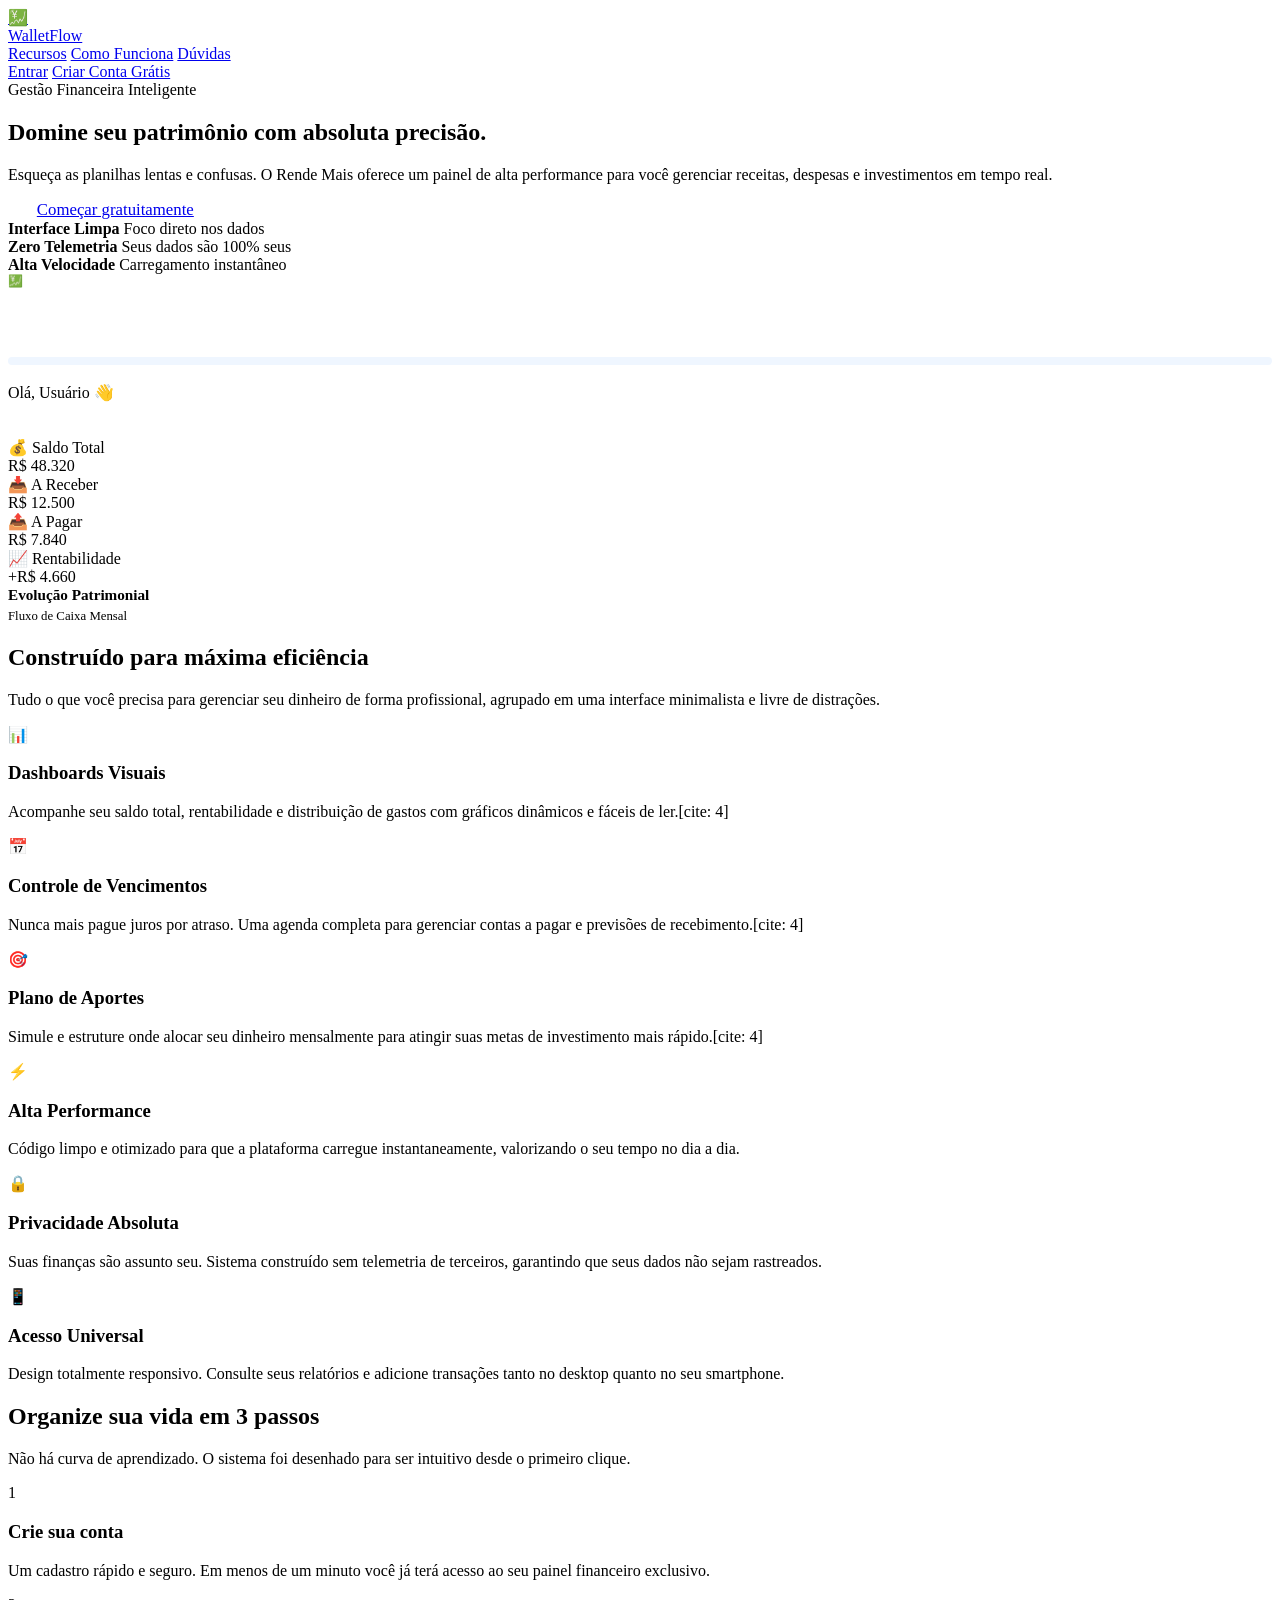
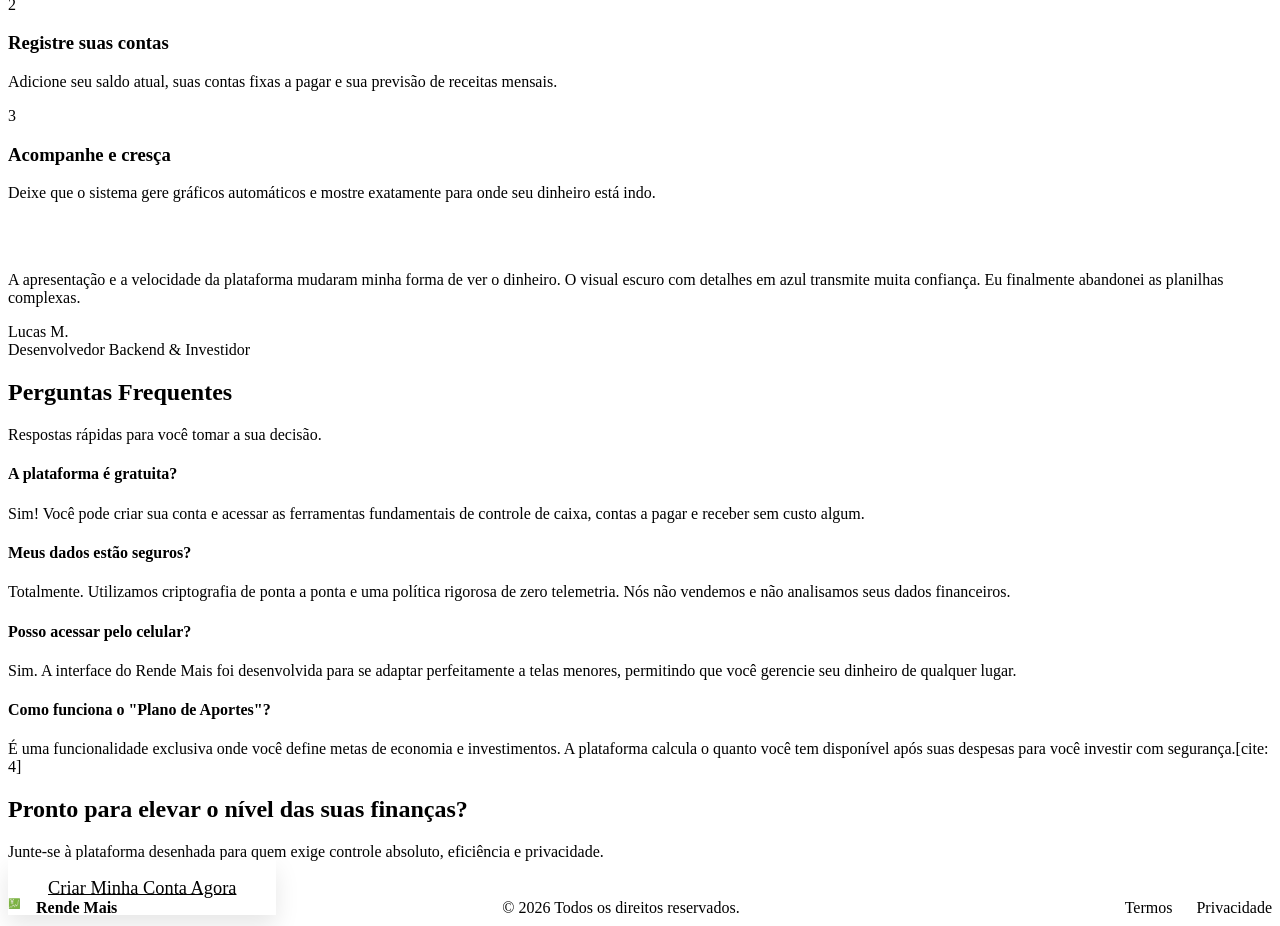
==== frontend/src/templates/index.html @ 14ad1508 "chore: initial project setup" ====
<!DOCTYPE html>
<html lang="pt-br">

<head>
    <meta charset="UTF-8" />
    <meta name="viewport" content="width=device-width, initial-scale=1.0" />
    <!-- Fontes exatas do Início[cite: 4] -->
    <link
        href="https://fonts.googleapis.com/css2?family=DM+Sans:wght@300;400;500;600&family=Playfair+Display:wght@600&display=swap"
        rel="stylesheet">
    <title>WalletFlow</title>
    <link rel="stylesheet" href="{{ url_for('static', filename='css/index.css') }}">
</head>

<body>
    <!-- HEADER[cite: 5] -->
    <header class="header">
        <div class="container nav">
            <a href="#" class="brand">
                <div class="logo-icon">💹</div>
                <span class="logo-name">WalletFlow</span>
            </a>

            <nav class="nav-links">
                <a href="#funcionalidades">Recursos</a>
                <a href="#como-funciona">Como Funciona</a>
                <a href="#faq">Dúvidas</a>
            </nav>

            <div class="cta-row">
                <!-- Rotas dinâmicas do Flask[cite: 4, 5] -->
                <a href="/login" class="btn btn-secondary">Entrar</a>
                <a href="/register" class="btn btn-primary">Criar Conta Grátis</a>
            </div>
        </div>
    </header>

    <main>
        <!-- HERO SECTION[cite: 5] -->
        <section class="hero">
            <div class="container hero-grid">
                <div>
                    <div class="eyebrow">Gestão Financeira Inteligente</div>
                    <h1>Domine seu patrimônio com absoluta precisão.</h1>
                    <p class="lead">
                        Esqueça as planilhas lentas e confusas. O Rende Mais oferece um painel de alta performance para
                        você gerenciar receitas, despesas e investimentos em tempo real.
                    </p>

                    <div class="cta-row">
                        <a href="/register" class="btn btn-primary"
                            style="padding: 1rem 1.8rem; font-size: 1.05rem;">Começar gratuitamente</a>
                    </div>

                    <div class="stats">
                        <div>
                            <strong>Interface Limpa</strong>
                            Foco direto nos dados
                        </div>
                        <div>
                            <strong>Zero Telemetria</strong>
                            Seus dados são 100% seus
                        </div>
                        <div>
                            <strong>Alta Velocidade</strong>
                            Carregamento instantâneo
                        </div>
                    </div>
                </div>

                <!-- MOCKUP CSS: Representação fiel do inicio.html[cite: 4] -->
                <div class="mockup-wrapper">
                    <div class="mockup-sidebar">
                        <div style="display:flex; gap:8px; align-items:center; margin-bottom: 20px;">
                            <div class="logo-icon" style="width:24px; height:24px; font-size:12px;">💹</div>
                        </div>
                        <div style="height:8px; background:var(--border); border-radius:4px; width:100%;"></div>
                        <div style="height:8px; background:var(--border); border-radius:4px; width:80%;"></div>
                        <div style="height:8px; background:var(--border); border-radius:4px; width:90%;"></div>
                        <div style="height:8px; background:#eff6ff; border-radius:4px; width:100%; margin-top:15px;">
                        </div>
                        <div
                            style="height:8px; background:var(--border); border-radius:4px; width:85%; margin-top:10px;">
                        </div>
                    </div>
                    <div class="mockup-main">
                        <div class="mockup-header">
                            <div class="mockup-title">Olá, Usuário 👋</div>
                            <div
                                style="width:36px; height:36px; border-radius:50%; background:var(--accent2); color:#fff; display:flex; align-items:center; justify-content:center; font-size:13px; font-weight:bold;">
                                US</div>
                        </div>

                        <div class="mockup-metrics">
                            <div class="m-card">
                                <div class="m-label"><span style="color:var(--green)">💰</span> Saldo Total</div>
                                <div class="m-value">R$ 48.320</div>
                            </div>
                            <div class="m-card">
                                <div class="m-label"><span style="color:var(--blue)">📥</span> A Receber</div>
                                <div class="m-value">R$ 12.500</div>
                            </div>
                            <div class="m-card">
                                <div class="m-label"><span style="color:var(--red)">📤</span> A Pagar</div>
                                <div class="m-value">R$ 7.840</div>
                            </div>
                            <div class="m-card">
                                <div class="m-label"><span style="color:var(--amber)">📈</span> Rentabilidade</div>
                                <div class="m-value" style="color:var(--green)">+R$ 4.660</div>
                            </div>
                        </div>

                        <div class="mockup-chart">
                            <div style="font-weight:600; font-size:0.95rem; margin-bottom: 5px;">Evolução Patrimonial
                            </div>
                            <div style="font-size:0.8rem; color:var(--muted)">Fluxo de Caixa Mensal</div>
                            <div class="chart-line"></div>
                        </div>
                    </div>
                </div>
            </div>
        </section>

        <!-- FUNCIONALIDADES[cite: 5] -->
        <section id="funcionalidades" class="section bg-white">
            <div class="container">
                <div class="section-title">
                    <h2>Construído para máxima eficiência</h2>
                    <p>Tudo o que você precisa para gerenciar seu dinheiro de forma profissional, agrupado em uma
                        interface minimalista e livre de distrações.</p>
                </div>

                <div class="features-grid">
                    <div class="feature-card">
                        <div class="icon">📊</div>
                        <h3>Dashboards Visuais</h3>
                        <p>Acompanhe seu saldo total, rentabilidade e distribuição de gastos com gráficos dinâmicos e
                            fáceis de ler.[cite: 4]</p>
                    </div>

                    <div class="feature-card">
                        <div class="icon">📅</div>
                        <h3>Controle de Vencimentos</h3>
                        <p>Nunca mais pague juros por atraso. Uma agenda completa para gerenciar contas a pagar e
                            previsões de recebimento.[cite: 4]</p>
                    </div>

                    <div class="feature-card">
                        <div class="icon">🎯</div>
                        <h3>Plano de Aportes</h3>
                        <p>Simule e estruture onde alocar seu dinheiro mensalmente para atingir suas metas de
                            investimento mais rápido.[cite: 4]</p>
                    </div>

                    <div class="feature-card">
                        <div class="icon">⚡</div>
                        <h3>Alta Performance</h3>
                        <p>Código limpo e otimizado para que a plataforma carregue instantaneamente, valorizando o seu
                            tempo no dia a dia.</p>
                    </div>

                    <div class="feature-card">
                        <div class="icon">🔒</div>
                        <h3>Privacidade Absoluta</h3>
                        <p>Suas finanças são assunto seu. Sistema construído sem telemetria de terceiros, garantindo que
                            seus dados não sejam rastreados.</p>
                    </div>

                    <div class="feature-card">
                        <div class="icon">📱</div>
                        <h3>Acesso Universal</h3>
                        <p>Design totalmente responsivo. Consulte seus relatórios e adicione transações tanto no desktop
                            quanto no seu smartphone.</p>
                    </div>
                </div>
            </div>
        </section>

        <!-- COMO FUNCIONA -->
        <section id="como-funciona" class="section">
            <div class="container">
                <div class="section-title">
                    <h2>Organize sua vida em 3 passos</h2>
                    <p>Não há curva de aprendizado. O sistema foi desenhado para ser intuitivo desde o primeiro clique.
                    </p>
                </div>

                <div class="steps-container">
                    <div class="step">
                        <div class="step-number">1</div>
                        <h3>Crie sua conta</h3>
                        <p>Um cadastro rápido e seguro. Em menos de um minuto você já terá acesso ao seu painel
                            financeiro exclusivo.</p>
                    </div>
                    <div class="step">
                        <div class="step-number">2</div>
                        <h3>Registre suas contas</h3>
                        <p>Adicione seu saldo atual, suas contas fixas a pagar e sua previsão de receitas mensais.</p>
                    </div>
                    <div class="step">
                        <div class="step-number">3</div>
                        <h3>Acompanhe e cresça</h3>
                        <p>Deixe que o sistema gere gráficos automáticos e mostre exatamente para onde seu dinheiro está
                            indo.</p>
                    </div>
                </div>
            </div>
        </section>

        <!-- PROVA SOCIAL[cite: 5] -->
        <section class="container">
            <div class="proof-section">
                <div style="color: rgba(255,255,255,0.6); font-size: 2rem; margin-bottom: 1rem;">"</div>
                <p class="proof-quote">
                    A apresentação e a velocidade da plataforma mudaram minha forma de ver o dinheiro. O visual escuro
                    com detalhes em azul transmite muita confiança. Eu finalmente abandonei as planilhas complexas.
                </p>
                <div class="proof-author">Lucas M.</div>
                <div class="proof-role">Desenvolvedor Backend & Investidor</div>
            </div>
        </section>

        <!-- FAQ -->
        <section id="faq" class="section bg-white">
            <div class="container">
                <div class="section-title">
                    <h2>Perguntas Frequentes</h2>
                    <p>Respostas rápidas para você tomar a sua decisão.</p>
                </div>

                <div class="faq-grid">
                    <div class="faq-item">
                        <h4>A plataforma é gratuita?</h4>
                        <p>Sim! Você pode criar sua conta e acessar as ferramentas fundamentais de controle de caixa,
                            contas a pagar e receber sem custo algum.</p>
                    </div>
                    <div class="faq-item">
                        <h4>Meus dados estão seguros?</h4>
                        <p>Totalmente. Utilizamos criptografia de ponta a ponta e uma política rigorosa de zero
                            telemetria. Nós não vendemos e não analisamos seus dados financeiros.</p>
                    </div>
                    <div class="faq-item">
                        <h4>Posso acessar pelo celular?</h4>
                        <p>Sim. A interface do Rende Mais foi desenvolvida para se adaptar perfeitamente a telas
                            menores, permitindo que você gerencie seu dinheiro de qualquer lugar.</p>
                    </div>
                    <div class="faq-item">
                        <h4>Como funciona o "Plano de Aportes"?</h4>
                        <p>É uma funcionalidade exclusiva onde você define metas de economia e investimentos. A
                            plataforma calcula o quanto você tem disponível após suas despesas para você investir com
                            segurança.[cite: 4]</p>
                    </div>
                </div>
            </div>
        </section>

        <!-- FINAL CTA[cite: 5] -->
        <section class="container">
            <div class="final-cta">
                <h2>Pronto para elevar o nível das suas finanças?</h2>
                <p>Junte-se à plataforma desenhada para quem exige controle absoluto, eficiência e privacidade.</p>
                <a href="/register" class="btn btn-primary"
                    style="background:#ffffff; color:var(--accent2); font-size:1.15rem; padding: 1.1rem 2.5rem; box-shadow: 0 10px 25px rgba(0,0,0,0.1);">Criar
                    Minha Conta Agora</a>
            </div>
        </section>
    </main>

    <!-- FOOTER[cite: 5] -->
    <footer class="footer">
        <div class="container" style="display: flex; justify-content: space-between; align-items: center;">
            <div style="display: flex; align-items: center; gap: 8px;">
                <span class="logo-icon" style="width:20px; height:20px; font-size:10px;">💹</span>
                <strong style="color:var(--accent)">Rende Mais</strong>
            </div>
            <div>
                © 2026 Todos os direitos reservados.
            </div>
            <div style="display: flex; gap: 1.5rem;">
                <a href="#" style="color:var(--muted); text-decoration:none;">Termos</a>
                <a href="#" style="color:var(--muted); text-decoration:none;">Privacidade</a>
            </div>
        </div>
    </footer>
</body>

</html>
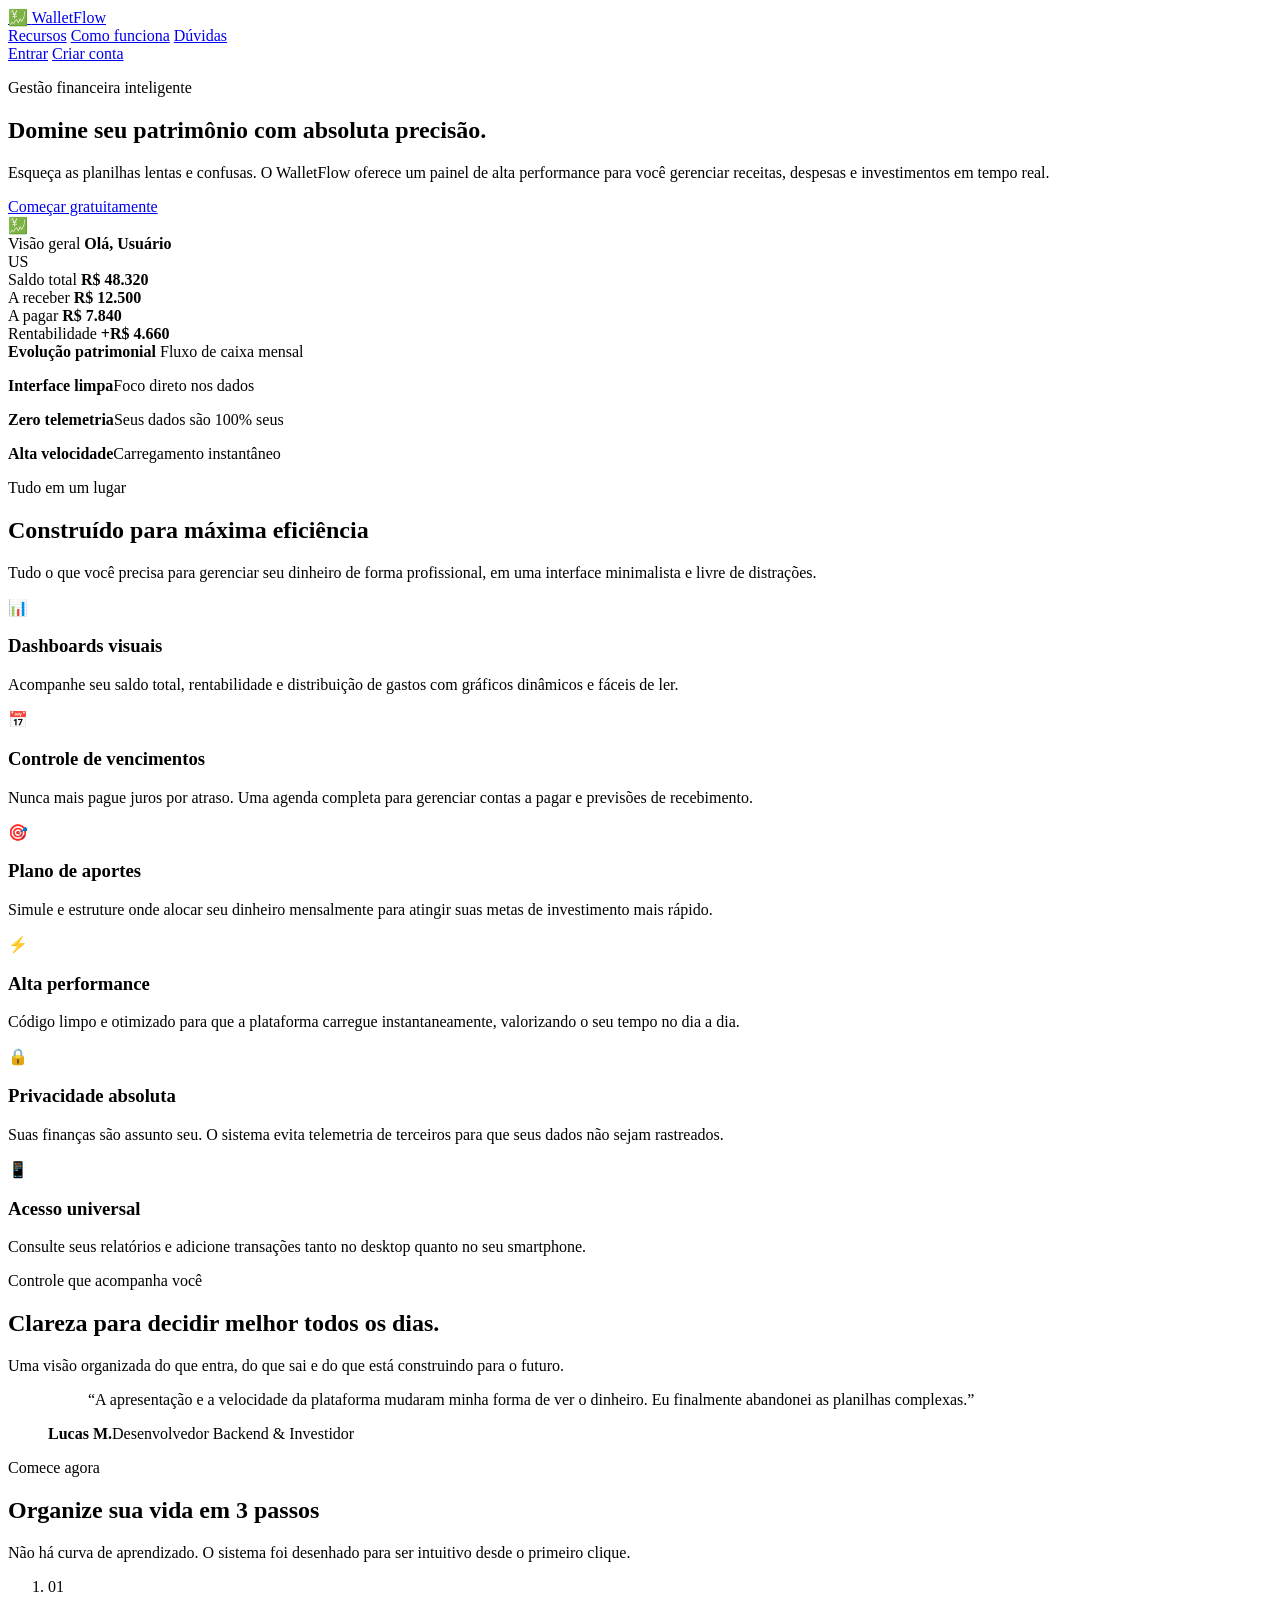
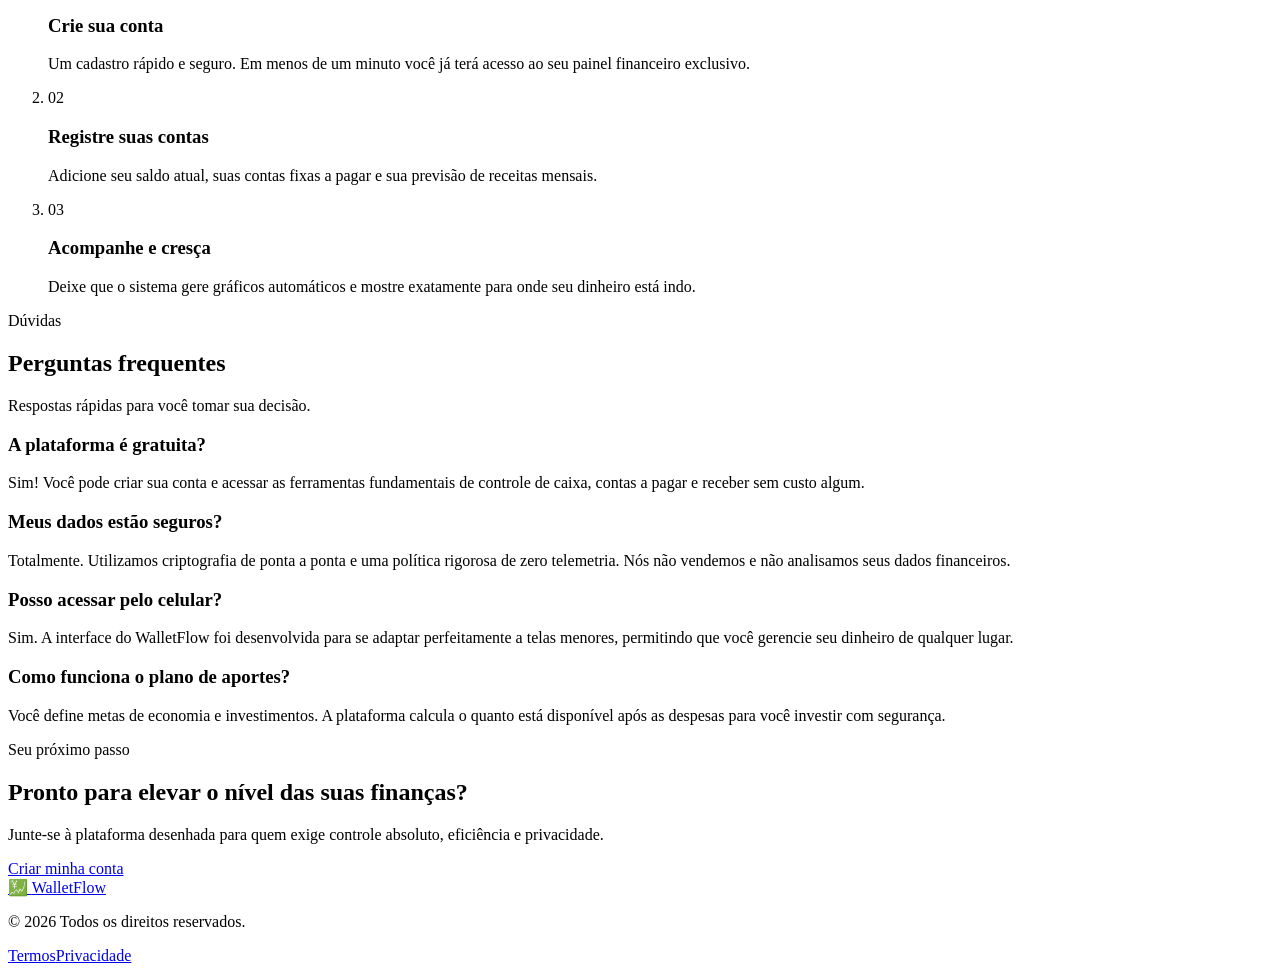
==== commit 2d9b0e3f: "refactor: reorganize frontend structure" ====
--- a/frontend/src/templates/index.html
+++ b/frontend/src/templates/index.html
@@ -1,285 +1,265 @@
 <!DOCTYPE html>
-<html lang="pt-br">
+<html lang="pt-BR">
 
 <head>
-    <meta charset="UTF-8" />
-    <meta name="viewport" content="width=device-width, initial-scale=1.0" />
-    <!-- Fontes exatas do Início[cite: 4] -->
+    <meta charset="UTF-8">
+    <meta name="viewport" content="width=device-width, initial-scale=1.0">
+    <link rel="preconnect" href="https://fonts.googleapis.com">
+    <link rel="preconnect" href="https://fonts.gstatic.com" crossorigin>
     <link
-        href="https://fonts.googleapis.com/css2?family=DM+Sans:wght@300;400;500;600&family=Playfair+Display:wght@600&display=swap"
+        href="https://fonts.googleapis.com/css2?family=DM+Sans:wght@400;500;600&family=Playfair+Display:wght@600&display=swap"
         rel="stylesheet">
-    <title>WalletFlow</title>
+    <title>WalletFlow | Gestão financeira</title>
     <link rel="stylesheet" href="{{ url_for('static', filename='css/index.css') }}">
 </head>
 
 <body>
-    <!-- HEADER[cite: 5] -->
-    <header class="header">
-        <div class="container nav">
-            <a href="#" class="brand">
-                <div class="logo-icon">💹</div>
-                <span class="logo-name">WalletFlow</span>
+    <header class="site-header">
+        <div class="container site-nav">
+            <a href="/" class="brand" aria-label="WalletFlow, ir para o início">
+                <span class="brand-symbol" aria-hidden="true">💹</span>
+                <span class="brand-name">WalletFlow</span>
             </a>
 
-            <nav class="nav-links">
+            <nav class="nav-links" aria-label="Navegação principal">
                 <a href="#funcionalidades">Recursos</a>
-                <a href="#como-funciona">Como Funciona</a>
+                <a href="#como-funciona">Como funciona</a>
                 <a href="#faq">Dúvidas</a>
             </nav>
 
-            <div class="cta-row">
-                <!-- Rotas dinâmicas do Flask[cite: 4, 5] -->
-                <a href="/login" class="btn btn-secondary">Entrar</a>
-                <a href="/register" class="btn btn-primary">Criar Conta Grátis</a>
+            <div class="nav-actions">
+                <a href="/login" class="button button-ghost">Entrar</a>
+                <a href="/register" class="button button-dark">Criar conta</a>
             </div>
         </div>
     </header>
 
     <main>
-        <!-- HERO SECTION[cite: 5] -->
         <section class="hero">
             <div class="container hero-grid">
-                <div>
-                    <div class="eyebrow">Gestão Financeira Inteligente</div>
+                <div class="hero-copy">
+                    <p class="eyebrow">Gestão financeira inteligente</p>
                     <h1>Domine seu patrimônio com absoluta precisão.</h1>
-                    <p class="lead">
-                        Esqueça as planilhas lentas e confusas. O Rende Mais oferece um painel de alta performance para
-                        você gerenciar receitas, despesas e investimentos em tempo real.
-                    </p>
-
-                    <div class="cta-row">
-                        <a href="/register" class="btn btn-primary"
-                            style="padding: 1rem 1.8rem; font-size: 1.05rem;">Começar gratuitamente</a>
+                    <p class="lead">Esqueça as planilhas lentas e confusas. O WalletFlow oferece um painel de alta
+                        performance para você gerenciar receitas, despesas e investimentos em tempo real.</p>
+                    <a href="/register" class="button button-dark button-large">Começar gratuitamente</a>
+                </div>
+
+                <div class="dashboard-preview" aria-label="Prévia ilustrativa do painel WalletFlow">
+                    <div class="preview-sidebar">
+                        <span class="preview-mark" aria-hidden="true">💹</span>
+                        <span class="preview-nav-line preview-nav-line--active"></span>
+                        <span class="preview-nav-line"></span>
+                        <span class="preview-nav-line preview-nav-line--short"></span>
+                        <span class="preview-nav-line"></span>
                     </div>
-
-                    <div class="stats">
-                        <div>
-                            <strong>Interface Limpa</strong>
-                            Foco direto nos dados
-                        </div>
-                        <div>
-                            <strong>Zero Telemetria</strong>
-                            Seus dados são 100% seus
-                        </div>
-                        <div>
-                            <strong>Alta Velocidade</strong>
-                            Carregamento instantâneo
+                    <div class="preview-main">
+                        <div class="preview-topline">
+                            <div>
+                                <span class="preview-kicker">Visão geral</span>
+                                <strong>Olá, Usuário</strong>
+                            </div>
+                            <span class="preview-avatar">US</span>
+                        </div>
+                        <div class="preview-metrics">
+                            <article class="metric-card">
+                                <span>Saldo total</span>
+                                <strong>R$ 48.320</strong>
+                            </article>
+                            <article class="metric-card">
+                                <span>A receber</span>
+                                <strong>R$ 12.500</strong>
+                            </article>
+                            <article class="metric-card">
+                                <span>A pagar</span>
+                                <strong>R$ 7.840</strong>
+                            </article>
+                            <article class="metric-card metric-card--positive">
+                                <span>Rentabilidade</span>
+                                <strong>+R$ 4.660</strong>
+                            </article>
+                        </div>
+                        <div class="preview-chart">
+                            <div class="preview-chart-heading">
+                                <strong>Evolução patrimonial</strong>
+                                <span>Fluxo de caixa mensal</span>
+                            </div>
+                            <div class="chart-grid" aria-hidden="true">
+                                <span></span><span></span><span></span><span></span></div>
+                            <div class="chart-line" aria-hidden="true"></div>
                         </div>
                     </div>
                 </div>
-
-                <!-- MOCKUP CSS: Representação fiel do inicio.html[cite: 4] -->
-                <div class="mockup-wrapper">
-                    <div class="mockup-sidebar">
-                        <div style="display:flex; gap:8px; align-items:center; margin-bottom: 20px;">
-                            <div class="logo-icon" style="width:24px; height:24px; font-size:12px;">💹</div>
-                        </div>
-                        <div style="height:8px; background:var(--border); border-radius:4px; width:100%;"></div>
-                        <div style="height:8px; background:var(--border); border-radius:4px; width:80%;"></div>
-                        <div style="height:8px; background:var(--border); border-radius:4px; width:90%;"></div>
-                        <div style="height:8px; background:#eff6ff; border-radius:4px; width:100%; margin-top:15px;">
-                        </div>
-                        <div
-                            style="height:8px; background:var(--border); border-radius:4px; width:85%; margin-top:10px;">
-                        </div>
+            </div>
+
+            <div class="container trust-list" aria-label="Diferenciais da plataforma">
+                <p><strong>Interface limpa</strong><span>Foco direto nos dados</span></p>
+                <p><strong>Zero telemetria</strong><span>Seus dados são 100% seus</span></p>
+                <p><strong>Alta velocidade</strong><span>Carregamento instantâneo</span></p>
+            </div>
+        </section>
+
+        <section id="funcionalidades" class="section section-soft">
+            <div class="container">
+                <div class="section-heading section-heading--split">
+                    <div>
+                        <p class="eyebrow">Tudo em um lugar</p>
+                        <h2>Construído para máxima eficiência</h2>
                     </div>
-                    <div class="mockup-main">
-                        <div class="mockup-header">
-                            <div class="mockup-title">Olá, Usuário 👋</div>
-                            <div
-                                style="width:36px; height:36px; border-radius:50%; background:var(--accent2); color:#fff; display:flex; align-items:center; justify-content:center; font-size:13px; font-weight:bold;">
-                                US</div>
-                        </div>
-
-                        <div class="mockup-metrics">
-                            <div class="m-card">
-                                <div class="m-label"><span style="color:var(--green)">💰</span> Saldo Total</div>
-                                <div class="m-value">R$ 48.320</div>
-                            </div>
-                            <div class="m-card">
-                                <div class="m-label"><span style="color:var(--blue)">📥</span> A Receber</div>
-                                <div class="m-value">R$ 12.500</div>
-                            </div>
-                            <div class="m-card">
-                                <div class="m-label"><span style="color:var(--red)">📤</span> A Pagar</div>
-                                <div class="m-value">R$ 7.840</div>
-                            </div>
-                            <div class="m-card">
-                                <div class="m-label"><span style="color:var(--amber)">📈</span> Rentabilidade</div>
-                                <div class="m-value" style="color:var(--green)">+R$ 4.660</div>
-                            </div>
-                        </div>
-
-                        <div class="mockup-chart">
-                            <div style="font-weight:600; font-size:0.95rem; margin-bottom: 5px;">Evolução Patrimonial
-                            </div>
-                            <div style="font-size:0.8rem; color:var(--muted)">Fluxo de Caixa Mensal</div>
-                            <div class="chart-line"></div>
-                        </div>
-                    </div>
-                </div>
-            </div>
-        </section>
-
-        <!-- FUNCIONALIDADES[cite: 5] -->
-        <section id="funcionalidades" class="section bg-white">
-            <div class="container">
-                <div class="section-title">
-                    <h2>Construído para máxima eficiência</h2>
-                    <p>Tudo o que você precisa para gerenciar seu dinheiro de forma profissional, agrupado em uma
-                        interface minimalista e livre de distrações.</p>
+                    <p>Tudo o que você precisa para gerenciar seu dinheiro de forma profissional, em uma interface
+                        minimalista e livre de distrações.</p>
                 </div>
 
                 <div class="features-grid">
-                    <div class="feature-card">
-                        <div class="icon">📊</div>
-                        <h3>Dashboards Visuais</h3>
+                    <article class="feature-card">
+                        <span class="feature-icon" aria-hidden="true">📊</span>
+                        <h3>Dashboards visuais</h3>
                         <p>Acompanhe seu saldo total, rentabilidade e distribuição de gastos com gráficos dinâmicos e
-                            fáceis de ler.[cite: 4]</p>
-                    </div>
-
-                    <div class="feature-card">
-                        <div class="icon">📅</div>
-                        <h3>Controle de Vencimentos</h3>
+                            fáceis de ler.</p>
+                    </article>
+                    <article class="feature-card">
+                        <span class="feature-icon" aria-hidden="true">📅</span>
+                        <h3>Controle de vencimentos</h3>
                         <p>Nunca mais pague juros por atraso. Uma agenda completa para gerenciar contas a pagar e
-                            previsões de recebimento.[cite: 4]</p>
-                    </div>
-
-                    <div class="feature-card">
-                        <div class="icon">🎯</div>
-                        <h3>Plano de Aportes</h3>
+                            previsões de recebimento.</p>
+                    </article>
+                    <article class="feature-card">
+                        <span class="feature-icon" aria-hidden="true">🎯</span>
+                        <h3>Plano de aportes</h3>
                         <p>Simule e estruture onde alocar seu dinheiro mensalmente para atingir suas metas de
-                            investimento mais rápido.[cite: 4]</p>
-                    </div>
-
-                    <div class="feature-card">
-                        <div class="icon">⚡</div>
-                        <h3>Alta Performance</h3>
+                            investimento mais rápido.</p>
+                    </article>
+                    <article class="feature-card">
+                        <span class="feature-icon" aria-hidden="true">⚡</span>
+                        <h3>Alta performance</h3>
                         <p>Código limpo e otimizado para que a plataforma carregue instantaneamente, valorizando o seu
                             tempo no dia a dia.</p>
-                    </div>
-
-                    <div class="feature-card">
-                        <div class="icon">🔒</div>
-                        <h3>Privacidade Absoluta</h3>
-                        <p>Suas finanças são assunto seu. Sistema construído sem telemetria de terceiros, garantindo que
-                            seus dados não sejam rastreados.</p>
-                    </div>
-
-                    <div class="feature-card">
-                        <div class="icon">📱</div>
-                        <h3>Acesso Universal</h3>
-                        <p>Design totalmente responsivo. Consulte seus relatórios e adicione transações tanto no desktop
-                            quanto no seu smartphone.</p>
-                    </div>
-                </div>
-            </div>
-        </section>
-
-        <!-- COMO FUNCIONA -->
+                    </article>
+                    <article class="feature-card">
+                        <span class="feature-icon" aria-hidden="true">🔒</span>
+                        <h3>Privacidade absoluta</h3>
+                        <p>Suas finanças são assunto seu. O sistema evita telemetria de terceiros para que seus dados
+                            não sejam rastreados.</p>
+                    </article>
+                    <article class="feature-card">
+                        <span class="feature-icon" aria-hidden="true">📱</span>
+                        <h3>Acesso universal</h3>
+                        <p>Consulte seus relatórios e adicione transações tanto no desktop quanto no seu smartphone.</p>
+                    </article>
+                </div>
+            </div>
+        </section>
+
+        <section class="proof-band">
+            <div class="container proof-layout">
+                <div>
+                    <p class="eyebrow eyebrow-light">Controle que acompanha você</p>
+                    <h2>Clareza para decidir melhor todos os dias.</h2>
+                    <p class="proof-intro">Uma visão organizada do que entra, do que sai e do que está construindo para
+                        o futuro.</p>
+                </div>
+                <figure class="proof-quote">
+                    <blockquote>“A apresentação e a velocidade da plataforma mudaram minha forma de ver o dinheiro. Eu
+                        finalmente abandonei as planilhas complexas.”</blockquote>
+                    <figcaption><strong>Lucas M.</strong><span>Desenvolvedor Backend &amp; Investidor</span>
+                    </figcaption>
+                </figure>
+            </div>
+        </section>
+
         <section id="como-funciona" class="section">
             <div class="container">
-                <div class="section-title">
+                <div class="section-heading section-heading--center">
+                    <p class="eyebrow">Comece agora</p>
                     <h2>Organize sua vida em 3 passos</h2>
                     <p>Não há curva de aprendizado. O sistema foi desenhado para ser intuitivo desde o primeiro clique.
                     </p>
                 </div>
 
-                <div class="steps-container">
-                    <div class="step">
-                        <div class="step-number">1</div>
-                        <h3>Crie sua conta</h3>
-                        <p>Um cadastro rápido e seguro. Em menos de um minuto você já terá acesso ao seu painel
-                            financeiro exclusivo.</p>
-                    </div>
-                    <div class="step">
-                        <div class="step-number">2</div>
-                        <h3>Registre suas contas</h3>
-                        <p>Adicione seu saldo atual, suas contas fixas a pagar e sua previsão de receitas mensais.</p>
-                    </div>
-                    <div class="step">
-                        <div class="step-number">3</div>
-                        <h3>Acompanhe e cresça</h3>
-                        <p>Deixe que o sistema gere gráficos automáticos e mostre exatamente para onde seu dinheiro está
-                            indo.</p>
-                    </div>
-                </div>
-            </div>
-        </section>
-
-        <!-- PROVA SOCIAL[cite: 5] -->
-        <section class="container">
-            <div class="proof-section">
-                <div style="color: rgba(255,255,255,0.6); font-size: 2rem; margin-bottom: 1rem;">"</div>
-                <p class="proof-quote">
-                    A apresentação e a velocidade da plataforma mudaram minha forma de ver o dinheiro. O visual escuro
-                    com detalhes em azul transmite muita confiança. Eu finalmente abandonei as planilhas complexas.
-                </p>
-                <div class="proof-author">Lucas M.</div>
-                <div class="proof-role">Desenvolvedor Backend & Investidor</div>
-            </div>
-        </section>
-
-        <!-- FAQ -->
-        <section id="faq" class="section bg-white">
+                <ol class="steps-list">
+                    <li class="step">
+                        <span class="step-number">01</span>
+                        <div>
+                            <h3>Crie sua conta</h3>
+                            <p>Um cadastro rápido e seguro. Em menos de um minuto você já terá acesso ao seu painel
+                                financeiro exclusivo.</p>
+                        </div>
+                    </li>
+                    <li class="step">
+                        <span class="step-number">02</span>
+                        <div>
+                            <h3>Registre suas contas</h3>
+                            <p>Adicione seu saldo atual, suas contas fixas a pagar e sua previsão de receitas mensais.
+                            </p>
+                        </div>
+                    </li>
+                    <li class="step">
+                        <span class="step-number">03</span>
+                        <div>
+                            <h3>Acompanhe e cresça</h3>
+                            <p>Deixe que o sistema gere gráficos automáticos e mostre exatamente para onde seu dinheiro
+                                está indo.</p>
+                        </div>
+                    </li>
+                </ol>
+            </div>
+        </section>
+
+        <section id="faq" class="section section-soft">
             <div class="container">
-                <div class="section-title">
-                    <h2>Perguntas Frequentes</h2>
-                    <p>Respostas rápidas para você tomar a sua decisão.</p>
+                <div class="section-heading section-heading--center">
+                    <p class="eyebrow">Dúvidas</p>
+                    <h2>Perguntas frequentes</h2>
+                    <p>Respostas rápidas para você tomar sua decisão.</p>
                 </div>
 
                 <div class="faq-grid">
-                    <div class="faq-item">
-                        <h4>A plataforma é gratuita?</h4>
+                    <article class="faq-item">
+                        <h3>A plataforma é gratuita?</h3>
                         <p>Sim! Você pode criar sua conta e acessar as ferramentas fundamentais de controle de caixa,
                             contas a pagar e receber sem custo algum.</p>
-                    </div>
-                    <div class="faq-item">
-                        <h4>Meus dados estão seguros?</h4>
+                    </article>
+                    <article class="faq-item">
+                        <h3>Meus dados estão seguros?</h3>
                         <p>Totalmente. Utilizamos criptografia de ponta a ponta e uma política rigorosa de zero
                             telemetria. Nós não vendemos e não analisamos seus dados financeiros.</p>
-                    </div>
-                    <div class="faq-item">
-                        <h4>Posso acessar pelo celular?</h4>
-                        <p>Sim. A interface do Rende Mais foi desenvolvida para se adaptar perfeitamente a telas
+                    </article>
+                    <article class="faq-item">
+                        <h3>Posso acessar pelo celular?</h3>
+                        <p>Sim. A interface do WalletFlow foi desenvolvida para se adaptar perfeitamente a telas
                             menores, permitindo que você gerencie seu dinheiro de qualquer lugar.</p>
-                    </div>
-                    <div class="faq-item">
-                        <h4>Como funciona o "Plano de Aportes"?</h4>
-                        <p>É uma funcionalidade exclusiva onde você define metas de economia e investimentos. A
-                            plataforma calcula o quanto você tem disponível após suas despesas para você investir com
-                            segurança.[cite: 4]</p>
-                    </div>
-                </div>
-            </div>
-        </section>
-
-        <!-- FINAL CTA[cite: 5] -->
-        <section class="container">
-            <div class="final-cta">
-                <h2>Pronto para elevar o nível das suas finanças?</h2>
-                <p>Junte-se à plataforma desenhada para quem exige controle absoluto, eficiência e privacidade.</p>
-                <a href="/register" class="btn btn-primary"
-                    style="background:#ffffff; color:var(--accent2); font-size:1.15rem; padding: 1.1rem 2.5rem; box-shadow: 0 10px 25px rgba(0,0,0,0.1);">Criar
-                    Minha Conta Agora</a>
+                    </article>
+                    <article class="faq-item">
+                        <h3>Como funciona o plano de aportes?</h3>
+                        <p>Você define metas de economia e investimentos. A plataforma calcula o quanto está disponível
+                            após as despesas para você investir com segurança.</p>
+                    </article>
+                </div>
+            </div>
+        </section>
+
+        <section class="section final-section">
+            <div class="container final-cta">
+                <div>
+                    <p class="eyebrow">Seu próximo passo</p>
+                    <h2>Pronto para elevar o nível das suas finanças?</h2>
+                </div>
+                <div>
+                    <p>Junte-se à plataforma desenhada para quem exige controle absoluto, eficiência e privacidade.</p>
+                    <a href="/register" class="button button-dark button-large">Criar minha conta</a>
+                </div>
             </div>
         </section>
     </main>
 
-    <!-- FOOTER[cite: 5] -->
-    <footer class="footer">
-        <div class="container" style="display: flex; justify-content: space-between; align-items: center;">
-            <div style="display: flex; align-items: center; gap: 8px;">
-                <span class="logo-icon" style="width:20px; height:20px; font-size:10px;">💹</span>
-                <strong style="color:var(--accent)">Rende Mais</strong>
-            </div>
-            <div>
-                © 2026 Todos os direitos reservados.
-            </div>
-            <div style="display: flex; gap: 1.5rem;">
-                <a href="#" style="color:var(--muted); text-decoration:none;">Termos</a>
-                <a href="#" style="color:var(--muted); text-decoration:none;">Privacidade</a>
-            </div>
+    <footer class="site-footer">
+        <div class="container footer-content">
+            <a href="/" class="brand" aria-label="WalletFlow, ir para o início">
+                <span class="brand-symbol" aria-hidden="true">💹</span>
+                <span class="brand-name">WalletFlow</span>
+            </a>
+            <p>© 2026 Todos os direitos reservados.</p>
+            <nav aria-label="Links legais"><a href="#">Termos</a><a href="#">Privacidade</a></nav>
         </div>
     </footer>
 </body>
